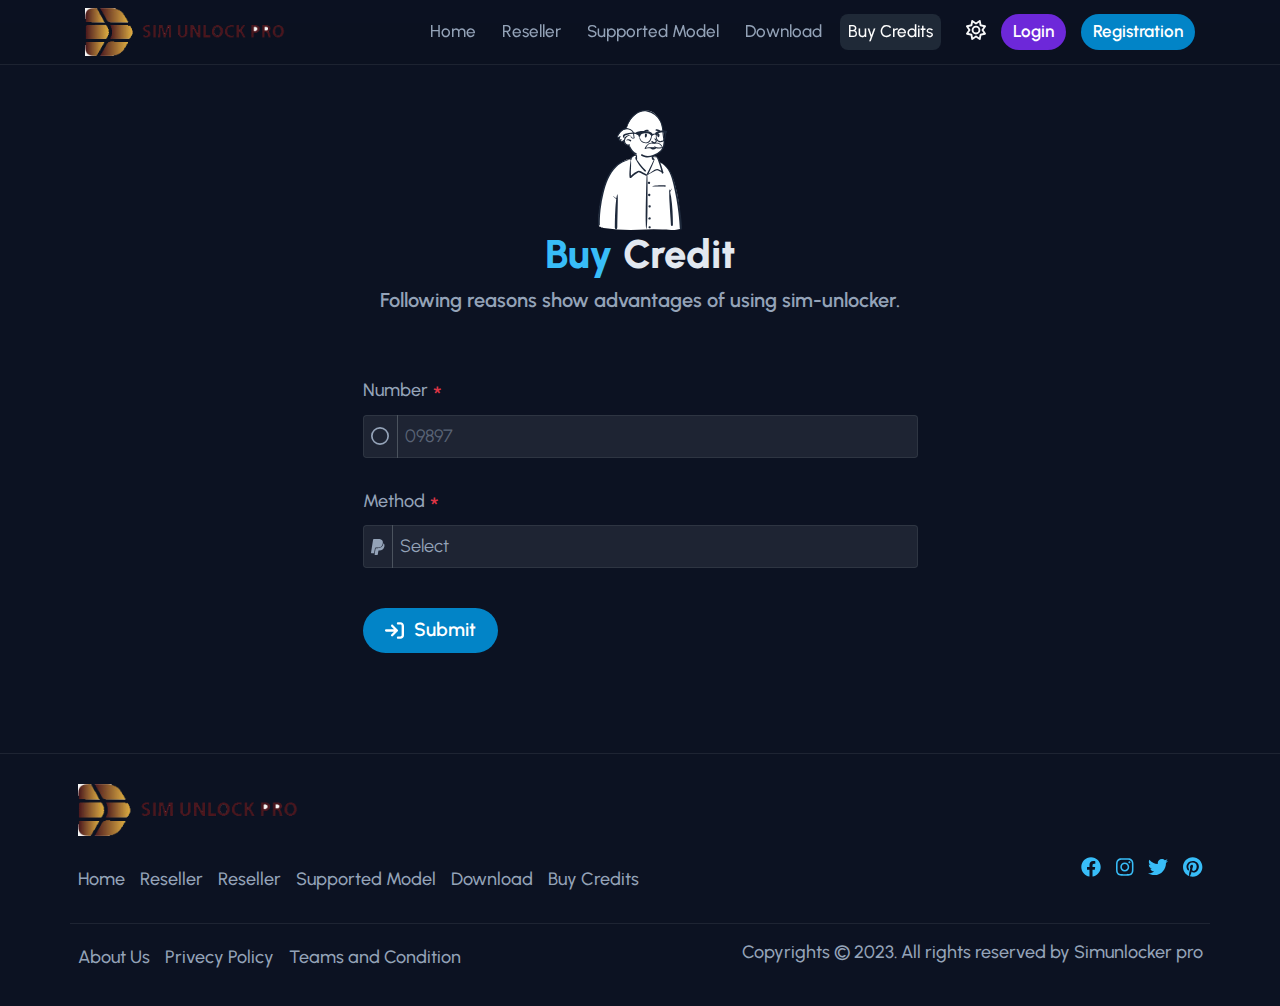
==== buy-credit.html @ 28ded5b2 "upload pro" ====
<!DOCTYPE html>
<html lang="en">

<head>
    <meta charset="UTF-8">
    <meta name="viewport" content="width=device-width, initial-scale=1.0">
    <title>SIM-UNLOCKER PRO</title>
    <link rel="shortcut icon" href="assets/img/favicon.png" type="image/x-icon">
    <link rel="stylesheet" href="assets/css/bootstrap.min.css">
    <link rel="stylesheet" href="assets/css/all.min.css">
    <link rel="stylesheet" href="assets/css/style.css">
    <link rel="stylesheet" href="assets/css/responsive.css">
</head>

<body class="dark-mode">
    <!--============ start header ============-->
    <header>
        <div class="container">
            <nav class="navbar navbar-expand-lg ">
                <div class="container-fluid gap-4 ">
                    <a class="navbar-brand" href="index.html"><img width="200" src="assets/img/logo.png" alt=""></a>
                    <div class="mode-btns ml-auto d-lg-none">
                        <i class="fa-regular fa-sun fs-2 text-color"></i>
                    </div>
                    <button class="navbar-toggler" type="button" data-bs-toggle="collapse"
                        data-bs-target="#navbarSupportedContent" aria-controls="navbarSupportedContent"
                        aria-expanded="false" aria-label="Toggle navigation">
                        <span class="navbar-toggler-icon"></span>
                    </button>

                    <div class="collapse navbar-collapse py-5 py-lg-0 gap-4" id="navbarSupportedContent">
                        <ul class="navbar-nav ml-auto mb-2 mb-lg-0 ">
                            <li class="nav-item">
                                <a class="nav-link " aria-current="page" href="index.html">Home</a>
                            </li>
                            <li class="nav-item">
                                <a class="nav-link" href="reseller.html">Reseller</a>
                            </li>
                            <li class="nav-item">
                                <a class="nav-link" href="supported-model.html">Supported Model</a>
                            </li>
                            <li class="nav-item">
                                <a class="nav-link" href="download.html">Download</a>
                            </li>
                            <li class="nav-item">
                                <a class="nav-link active" href="buy-credit.html">Buy Credits</a>
                            </li>

                        </ul>
                        <form class="d-flex gap-4 align-items-center mt-3 mt-lg-0">
                            <div class="mode-btns d-none d-lg-block">
                                <i class="fa-regular fa-sun fs-2 text-color"></i>
                            </div>

                            <a href="login.html" type="button" class="mybtn mybtn-menu blue-btn">Login</a>
                            <a href="registration.html" type="button" class="mybtn mybtn-menu dark-btn">Registration</a>
                        </form>
                    </div>
                </div>
            </nav>
        </div>
    </header>
    <!--============ End header ============-->

    <!--============ Start buy-caedit-section Section ============-->
    <section class="buy-caedit-section top-section">
        <div class="container">
            <div class="section-heading text-center mb-5 pb-5">
                <img src="assets/img/heading-sign2.svg" alt="" class="scrolled fade-in-bottom">
                <h2><span class="text-blue">Buy</span> Credit</h2>
                <h3 class="text-color subtitle mt-3">Following reasons show advantages of using sim-unlocker.</h3>
            </div>
            <div class="row align-items-center">
                <div class="col-md-3"></div>
                <div class="col-md-6">
                    <form action="">
                        <div class="mb-5">
                            <label for="" class="text-color d-flex align-items-start gap-2">Number
                                <span class="text-danger fs-1">*</span></label>
                            <div class="input-group">
                                <span class="input-group-text search-field"><i class="fa-regular fa-circle"></i></span>
                                <input type="text" class="form-control search-field" placeholder="09897">
                            </div>
                        </div>
                        <div class="mb-3">
                            <label for="" class="text-color d-flex align-items-start gap-2">Method
                                <span class="text-danger fs-1">*</span></label>
                            <div class="input-group">
                                <span class="input-group-text search-field">
                                    <i class="fa-brands fa-paypal"></i>
                                </span>
                                <select class="form-control search-field">
                                    <option value="" selected disabled>Select</option>
                                    <option value="">Paypal</option>
                                    <option value="">Credit</option>
                                </select>
                            </div>
                        </div>

                        <div class="input-group pt-5">
                            <button class="mybtn dark-btn d-flex align-items-center gap-3">
                                <i class="fa-solid fa-arrow-right-to-bracket "></i>
                                Submit
                            </button>
                        </div>
                    </form>
                </div>
                <div class="col-md-3"></div>
            </div>
        </div>
    </section>
    <!--============ End buy-caedit-section Section============-->

    <!--============ Start Footer Section ============-->
    <footer class="footer py-5">
        <div class="container">
            <div class="row footer-top pb-5 align-items-end">
                <div class="col-md-8">
                    <img src="assets/img/logo.png" alt="">
                    <div class="d-flex align-items-center gap-4 mt-5 flex-wrap">
                        <a class="text-color " href="">Home</a>
                        <a class="text-color " href="">Reseller</a>
                        <a class="text-color " href="">Reseller</a>
                        <a class="text-color " href=""> Supported Model</a>
                        <a class="text-color " href=""> Download</a>
                        <a class="text-color " href=""> Buy Credits</a>
                    </div>
                </div>
                <div class="col-md-4 mb-3 mt-4">
                    <div class="social-link d-flex gap-4 align-items-center justify-content-md-end">
                        <a href="" class="text-blue"><i class="fa-brands fa-facebook  fs-2"></i></a>
                        <a href="" class="text-blue"> <i class="fa-brands fa-instagram fs-2"></i></a>
                        <a href="" class="text-blue"> <i class="fa-brands fa-twitter fs-2"></i></a>
                        <a href="" class="text-blue"> <i class="fa-brands fa-pinterest fs-2"></i></a>
                    </div>
                </div>
            </div>
            <div class="row justify-between align-items-center mt-4 ">
                <div class="col-md-6">
                    <div class="d-flex align-items-center gap-4 footer-bottom">
                        <a class="text-color " href="">About Us</a>
                        <a class="text-color " href="">Privecy Policy</a>
                        <a class="text-color " href="">Teams and Condition</a>
                    </div>
                </div>
                <div class="col-md-6 text-lg-end ">
                    <p class="text-color">Copyrights © 2023. All rights reserved by Simunlocker pro</p>
                </div>
            </div>

        </div>
    </footer>
    <!--============ End Footer Section ============-->


    <script src="assets/js/bootstrap.bundle.js"></script>
    <script src="assets/js/all.min.js"></script>
    <script src="assets/js/script.js"></script>
</body>

</html>
---- assets/css/style.css ----
@import url("https://fonts.googleapis.com/css2?family=Urbanist:wght@100;200;300;400;500;600;700;800&display=swap");
* {
  padding: 0;
  margin: 0;
  box-sizing: border-box;
}
:root {
  --bg-color: #fff;
  --blue-color: rgb(109 40 217 / 1);
  --blue-btn: rgb(109 40 217 / 1);
  --blue-light: rgba(124, 58, 237, 0.925);
  --white-text: #fff;
  --header-color: rgba(248, 250, 252, 0.6);
  --dark-color: rgb(15 23 42 / 1);
  --bg-section-light: linear-gradient(
    180deg,
    #f8fafc,
    rgba(242, 202, 252, 0.11) 34.69%,
    rgba(250, 198, 252, 0.11) 44.06%,
    rgba(175, 183, 255, 0.11) 54.48%,
    rgba(142, 220, 200, 0.07) 64.9%,
    #f8fafc 97.95%
  );

  --text-color-dark: rgb(15 23 42/1);
  --text-color-dark-light: rgb(51 65 85/ 1);

  --dark-btn-bg: rgb(15 23 42 / 1);
  --border-color: rgba(71, 85, 105, 0.1);
  --black-light: rgb(51 65 85/1);
  --section-heading-color: rgb(15 23 42 / 1);
  --dark-blakTOWhite: rgb(15 23 42 / 1);
  --text-ld: #000000;
  --text-lb: #ffffff;
  --services-bg: rgba(255, 255, 255, 01);
  --tw-ring-offset-shadow: 0 0 #0c1222;
  --tw-ring-shadow: 0 0 #0000;
  --tw-shadow: 0 20px 25px -5px rgba(0, 0, 0, 0.1),
    0 8px 10px -6px rgba(0, 0, 0, 0.1);
  --service-box-border-color: rgba(71, 85, 105, 0.1);
  --dark-opacity-100: 0.5;
  --bg-mode-icon: rgba(109, 40, 217, 0.1);
  --bg-model-box-bg: rgb(255 255 255/1);
  --bg-reseller-box: rgb(248 250 252/1);
}

body.dark-mode {
  --bg-color: #0c1222;
  --bg-color2: #0e1628;
  --blue-light: rgb(56 189 248/1);
  --header-color: rgba(11, 17, 32, 0.8);
  --dark-color: rgb(15 23 42 / 1);
  --black-light: rgb(148 163 184/1);
  --dark-blakTOWhite: rgb(148 163 184/1);
  --dark-btn-bg: rgb(2 132 199/1);
  --text-bl: #fff;
  --text-lb: #000000 !important;
  --blue-color: rgb(56 189 248/1);
  --blue-btn: rgb(109 40 217 / 1);
  --services-bg: rgba(30, 41, 59, 0.6);
  --service-box-border-color: rgba(248, 250, 252, 0.08);
  --section-heading-color: rgb(226 232 240/1);
  --bg-section-light: rgb(15 23 42/1);

  --text-color-dark: rgb(226 232 240/1);
  --text-color-dark-light: rgb(148 163 184/1);

  --border-color: rgba(248, 250, 252, 0.08);
  --dark-opacity-100: 1;
  --bg-mode-icon: rgba(56, 189, 248, 0.1);
  --bg-model-box-bg: rgb(11 17 32/1);
  --text-ld: #ffffff;
  --bg-reseller-box: rgba(248, 250, 252, 0.08);
}

.dark-opacity-100 {
  opacity: var(--dark-opacity-100);
}
.text-blue {
  color: var(--blue-color);
}
.text-color {
  color: var(--black-light);
  font-weight: 500;
}
.txt-dark {
  color: var(--text-color-dark);
}
.text-dark-light {
  color: var(--text-color-dark-light);
}
.desc {
  font-weight: 500;
}
.blue-light {
  color: var(--blue-light);
  opacity: 0.8;
}
.devider hr {
  border-color: var(--border-color);
}
html {
  font-size: 62.5%;
}
body.dark-mode .hero-section {
  background: url(../img/pattern-dark.svg), linear-gradient(#0b111f, #0f172a);
}
body {
  font-size: 1.8rem;
  font-family: "Urbanist", sans-serif;
  background: var(--bg-color);
}

/* Global css */
.ml-auto {
  margin-left: auto !important;
}
.rounded {
  border-radius: 3rem !important;
}
.btn {
  font-size: 1.8rem;
}
.mybtn {
  border-radius: 3rem;
  padding: 0.8rem 2.2rem;
  border: 0;
  outline: 0;
  font-weight: 600;
  font-size: 1.9rem;
  text-decoration: none;
  display: inline-block;
}
.mybtn-menu {
  padding: 0.5rem 1.2rem;
  font-size: 1.7rem;
}
.dark-btn {
  background: var(--dark-btn-bg);
  color: var(--white-text);
}
.blue-btn {
  background: var(--blue-btn);
  color: var(--white-text);
}
.white-btn {
  background: var(--text-lb);
  color: var(--text-bl);
  box-shadow: 0px 0px 5px rgba(128, 128, 128, 0.74);
}
body.dark-mode .white-btn {
  background: var(--dark-color);
}
.mybtn:hover {
  opacity: 0.8;
}
.mybtn:active {
  transform: translateY(0.2rem);
}
section {
  padding: 6rem 1rem;
  overflow: hidden;
}
.text-bl {
  color: var(--text-bl);
}
.section-heading h2 {
  font-size: 4rem;
  font-weight: 800;
  color: var(--section-heading-color);
}
.section-heading img {
  height: 12rem;
}
.subtitle {
  font-weight: 600;
  font-size: 2rem;
}
.section-heading-samll {
  font-size: 3rem;
  font-weight: 700;
  color: var(--section-heading-color);
}

/* Global CSS */
/* onscroll animation */
/**Styling scrollable elements*/

.js-scroll {
  opacity: 0;
  -webkit-transition: opacity 500ms;
  -o-transition: opacity 500ms;
  transition: opacity 500ms;
}

.js-scroll.scrolled {
  opacity: 1;
}

.scrolled.fade-in {
  -webkit-animation: fade-in 0.5s ease-in-out both;
  animation: fade-in 0.5s ease-in-out both;
}

.scrolled.fade-in-bottom {
  -webkit-animation: fade-in-bottom 0.5s ease-in-out both;
  animation: fade-in-bottom 0.5s ease-in-out both;
}

.scrolled.slide-left {
  -webkit-animation: slide-in-left 0.3s ease-in-out both;
  animation: slide-in-left 0.3s ease-in-out both;
}

.scrolled.slide-right {
  -webkit-animation: slide-in-right 0.5s ease-in-out both;
  animation: slide-in-right 0.5s ease-in-out both;
}
.scrolled.pop-up {
  animation: pop-up 0.5s ease-in-out both;
}
@keyframes pop-up {
  0% {
    transform: scale(0);
    opacity: 0;
  }
  100% {
    transform: scale(1);
    opacity: 1;
  }
}

@-webkit-keyframes slide-in-left {
  0% {
    -webkit-transform: translateX(-100px) scale(0);
    transform: translateX(-100px) scale(0);
    opacity: 0;
  }
  100% {
    -webkit-transform: translateX(0) scale(1);
    transform: translateX(0) scale(1);
    opacity: 1;
  }
}

@keyframes slide-in-left {
  0% {
    -webkit-transform: translateX(-100px) scale(0);
    transform: translateX(-100px) scale(0);
    opacity: 0;
  }
  100% {
    -webkit-transform: translateX(0) scale(1);
    transform: translateX(0) scale(1);
    opacity: 1;
  }
}

@-webkit-keyframes slide-in-right {
  0% {
    -webkit-transform: translateX(100px) scale(0);
    transform: translateX(100px) scale(0);
    opacity: 0;
  }
  100% {
    -webkit-transform: translateX(0) scale(1);
    transform: translateX(0) scale(1);
    opacity: 1;
  }
}

@keyframes slide-in-right {
  0% {
    -webkit-transform: translateX(100px) scale(0);
    transform: translateX(100px) scale(0);
    opacity: 0;
  }
  100% {
    -webkit-transform: translateX(0) scale(1);
    transform: translateX(0) scale(1);
    opacity: 1;
  }
}

@-webkit-keyframes fade-in-bottom {
  0% {
    -webkit-transform: translateY(100px) scale(0);
    transform: translateY(100px) scale(0);
    opacity: 0;
  }
  100% {
    -webkit-transform: translateY(0) scale(1);
    transform: translateY(0) scale(1);
    opacity: 1;
  }
}

@keyframes fade-in-bottom {
  0% {
    -webkit-transform: translateY(100px) scale(0);
    transform: translateY(100px) scale(0);
    opacity: 0;
  }
  100% {
    -webkit-transform: translateY(0) scale(1);
    transform: translateY(0) scale(1);
    opacity: 1;
  }
}

@-webkit-keyframes fade-in {
  0% {
    opacity: 0;
  }
  100% {
    opacity: 1;
  }
}

@keyframes fade-in {
  0% {
    opacity: 0;
  }
  100% {
    opacity: 1;
  }
}

/* header */
header {
  background: var(--header-color);
  border-bottom: 0.1rem solid var(--border-color);
  backdrop-filter: blur(5rem);
  position: fixed;
  top: 0;
  left: 0;
  width: 100%;
  z-index: 99;
}
.navbar-expand-lg .navbar-nav .nav-link {
  font-size: 1.7rem;
  margin-right: 1rem;
  border-radius: 0.8rem;
  padding: 0.5rem 0.8rem;
  font-weight: 500;
  color: var(--dark-blakTOWhite);
}
.navbar-expand-lg .navbar-nav .nav-link:hover {
  background: var(--dark-color);
  color: var(--white-text);
}
.navbar-expand-lg .navbar-nav .nav-link.active {
  background: var(--dark-color);
  color: var(--white-text);
}
body.dark-mode .navbar-expand-lg .navbar-nav .nav-link.active,
.navbar-expand-lg .navbar-nav .nav-link:hover {
  background: rgb(31 41 55/1);
}
.mode-btns {
  cursor: pointer;
}

/* Hero section style */
.hero-section {
  background: linear-gradient(#e9e9e960, #e9e9e93b),
    url(../img/pattern-dark.svg);
  overflow: hidden;
  position: relative;
  padding-top: 13rem;
  border-bottom: 0.1rem solid var(--border-color);
}
.hero-heading {
  font-size: 5rem;
  font-weight: 800;
}
.hero-texts h2 {
  font-weight: 600;
}
.hero-texts h3 {
  font-weight: 600;
}
.hero-texts p {
  font-weight: 500;
  font-size: 1.9rem;
  margin: 3rem 0;
}
.blur-shadow {
  width: 10rem;
  height: 50rem;
  background: linear-gradient(rgba(108, 40, 217, 0.199), #11bcd35e);
  filter: blur(5rem);
  transform: rotate(45deg);
  position: absolute;
}
.blur-shadow1 {
  bottom: 0;
  left: 10rem;
}
.blur-shadow2 {
  right: 10rem;
  top: 0;
}
.blur-shadow3 {
  width: 40rem;
  height: 30rem;
  background: linear-gradient(rgba(126, 46, 255, 0.123), #14d4ee33);
  left: 50%;
  transform: translateX(-50%);
  top: 10%;
  border-radius: 50%;
  opacity: 0.6;
}
/* Services Section style */
.services-section {
  background: url(../img/services-bg-img.svg),
    linear-gradient(var(--bg-color), var(--bg-color));
  background-repeat: no-repeat;
}
body.dark-mode .services-section {
  background: linear-gradient(var(--bg-color2), var(--bg-color));
}
.serices-row {
  border: 0.1rem solid var(--border-color);
  padding: 2.5rem;
  border-radius: 1rem;
  background-color: var(--services-bg);
  box-shadow: var(--tw-ring-offset-shadow, 0 0 #0000),
    var(--tw-ring-shadow, 0 0 #0000), var(--tw-shadow);
}
.serices-row .col-md-4 {
  border-right: 0.1rem solid;
  min-height: 20rem;
  text-align: center;
  border-color: var(--service-box-border-color) !important;
}
.serices-row .col-md-4 div {
  transition: 0.3s;
  margin-top: 2rem;
}
.serices-row .col-md-4:hover div {
  transform: scale(1.05);
}
.serices-row .col-md-4:last-child {
  border-right: 0;
}
.br-0 {
  border-right: 0 !important;
}
/* unloocking process */

.num-list {
  position: relative;
  width: 10rem;
}
.num-list h2 {
  position: absolute;
  top: 50%;
  left: 50%;
  transform: translate(-50%, -50%);
  font-size: 3.5rem;
  color: #fff;
  z-index: 99;
  font-weight: 800;
  text-shadow: 3px 3px 0px #1e293b;
}
.stage-line-svg {
  width: 70rem;
  margin-left: 15%;
  margin-top: -3rem;
  height: 15rem;
}
.stap-img {
  width: 40rem;
  margin: auto;
}

/* models-section */
.models-section {
  background: var(--bg-section-light);
  border-top: 1px solid var(--border-color);
  border-bottom: 1px solid var(--border-color);
}
.model-box {
  text-align: center;
  padding: 3rem;
  margin: 0.5rem;
  min-height: 30rem;
  border-radius: 1rem;
  border: 1px solid var(--border-color);
  transition: 0.3s;
  background: var(--bg-model-box-bg);
}
.model-box .icon {
  color: var(--blue-color);
  background: var(--bg-mode-icon);
  padding: 1.5rem;
  border-radius: 50%;
  width: 3rem;
  height: 3rem;
  margin-bottom: 1rem;
}
.model-box:hover {
  transform: scale(1.03);
}
/* footer */
footer {
  border-top: 1px solid var(--border-color);
}
.footer-top {
  border-bottom: 1px solid var(--border-color);
}
.footer-top img {
  width: 22rem;
}
.footer-top a,
.footer-bottom a {
  text-decoration: none;
  transition: 0.2s;
}
.footer-top a:hover,
.footer-bottom a:hover {
  color: var(--text-ld);
}
/* Login form */
.top-section {
  margin-top: 5rem;
  padding-bottom: 10rem;
}
.login-section {
  margin-top: 8rem;
  padding-bottom: 10rem;
}
.input-group-text {
  font-size: 1.8rem;
}
/* --text-color-dark */
.form-control {
  color: var(--text-color-dark-light);
  font-size: 1.8rem;
  padding: 0.7rem;
}
.form-control::placeholder {
  color: var(--text-color-dark-light);
  opacity: 0.5;
}

body.dark-mode .input-group-text {
  background-color: var(--bg-section-light);
  border-color: var(--border-color);
  color: var(--text-color-dark-light);
}
body.dark-mode .form-control {
  background-color: var(--bg-section-light);
  border-color: var(--border-color);

  color: var(--text-color-dark-light);
}
.sign-image {
  width: 80%;
  margin: auto;
}
/* reseller page sstyle */
.reseller-box {
  background: var(--bg-reseller-box);
  border: 1px solid var(--border-color);
  padding: 3rem;
  min-height: 18rem;
  text-align: center;
  border-radius: 1rem;
  transition: 0.3s;
  margin: 1.2rem 0.5rem;
}
.search-field {
  background: var(--bg-reseller-box) !important;
}
.reseller-box:hover {
  transform: scale(1.05);
}
/* download page style */
.software-d-inner {
  border: 1px solid var(--border-color);
  padding: 0.3rem;
  overflow: hidden;
}
.software-d-inner::-webkit-scrollbar {
  background: var(--bg-color);
  width: 0.6rem;
}
.software-d-inner::-webkit-scrollbar-thumb {
  background: var(--dark-btn-bg);
  border-radius: 2rem;
}

.software-img {
  width: 8rem;
}
.software-d-table {
  display: flex;
  flex-wrap: wrap;
  gap: 3rem;
  justify-content: space-around;
  align-items: center;
  border-bottom: 1px solid var(--border-color);
  padding: 3rem 2rem;
  transition: 0.3s !important;
  background: var(--bg-reseller-box);
}
.software-d-table:hover {
  transform: scale(1.02) !important;
}
---- assets/css/responsive.css ----
@media (max-width: 1250px) {
  .navbar-expand-lg .navbar-nav .nav-link {
    margin-right: 0.5rem;
    padding: 0.5rem 0.5rem;
  }
}
@media (max-width: 991px) {
  .navbar-expand-lg .navbar-nav .nav-link {
    margin: 0.5rem 0;
  }
}
@media (max-width: 768px) {
  .serices-row .col-md-4 {
    border-right: 0;
  }
  .border-b-md {
    border-bottom: 0.1rem solid var(--service-box-border-color) !important;
  }
  .flex-direction-row-reverse-md {
    flex-direction: row-reverse;
  }
  .m-md-center {
    margin: auto;
  }
  .hero-section {
    padding-top: 7rem;
  }
  .stap-img {
    width: 80%;
    margin: auto;
  }
  .software-d-table {
    gap: 2rem;
    padding: 2rem 1rem;
  }
}
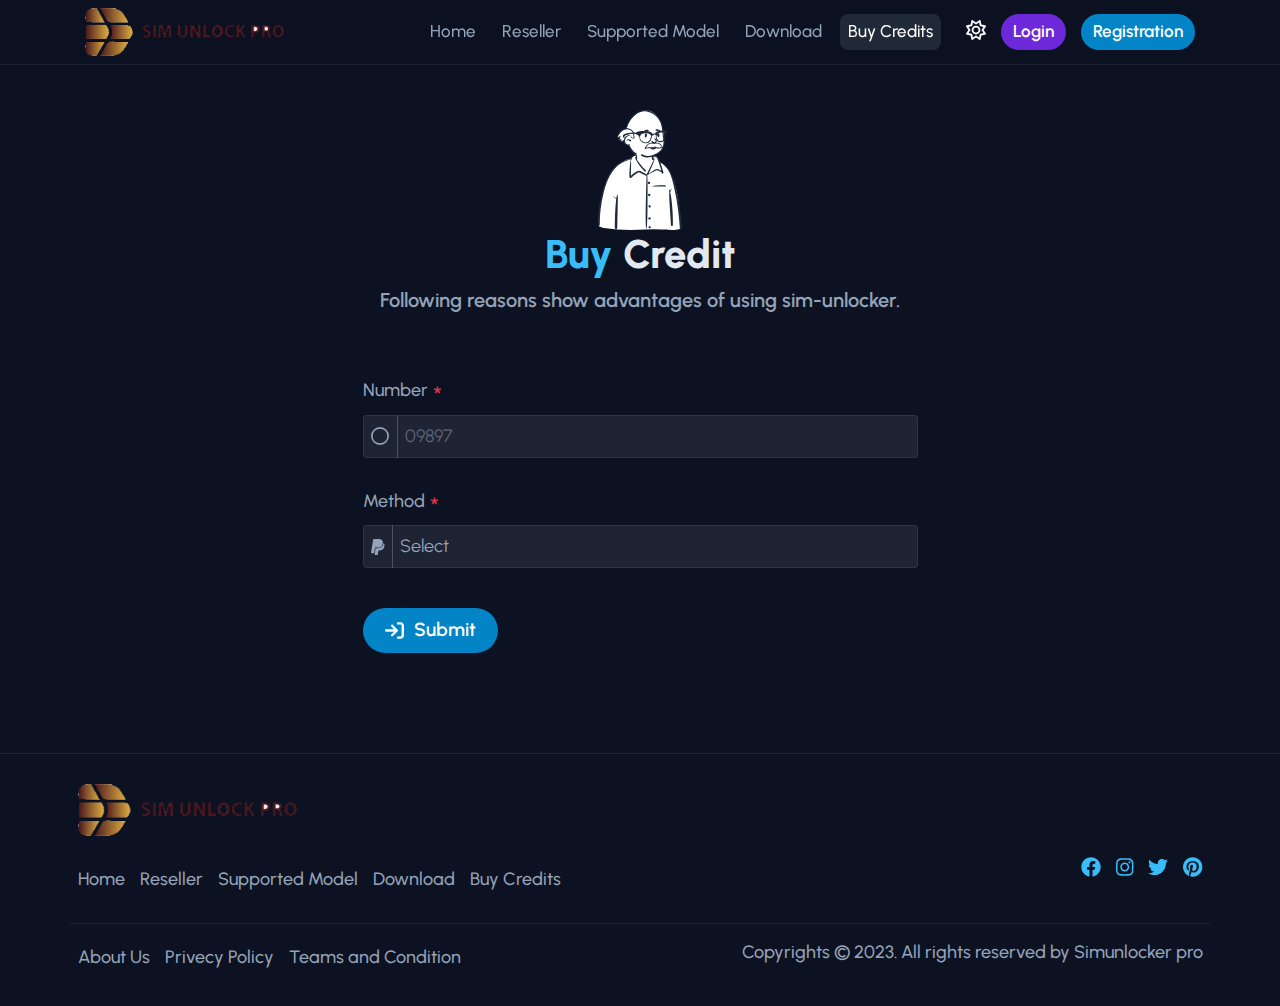
==== commit 6bf67865: "update" ====
--- a/buy-credit.html
+++ b/buy-credit.html
@@ -118,12 +118,11 @@
                 <div class="col-md-8">
                     <img src="assets/img/logo.png" alt="">
                     <div class="d-flex align-items-center gap-4 mt-5 flex-wrap">
-                        <a class="text-color " href="">Home</a>
-                        <a class="text-color " href="">Reseller</a>
-                        <a class="text-color " href="">Reseller</a>
-                        <a class="text-color " href=""> Supported Model</a>
-                        <a class="text-color " href=""> Download</a>
-                        <a class="text-color " href=""> Buy Credits</a>
+                        <a class="text-color " href="index.html">Home</a>
+                        <a class="text-color " href="reseller.html">Reseller</a>
+                        <a class="text-color " href="supported-model.html"> Supported Model</a>
+                        <a class="text-color " href="download.html"> Download</a>
+                        <a class="text-color " href="buy-credit.html"> Buy Credits</a>
                     </div>
                 </div>
                 <div class="col-md-4 mb-3 mt-4">
@@ -135,16 +134,17 @@
                     </div>
                 </div>
             </div>
-            <div class="row justify-between align-items-center mt-4 ">
-                <div class="col-md-6">
-                    <div class="d-flex align-items-center gap-4 footer-bottom">
+            <div class="row justify-between align-items-center mt-4 gap">
+                <div class="col-md-6 ">
+                    <div class="d-flex flex-wrap align-items-center gap-4 footer-bottom">
                         <a class="text-color " href="">About Us</a>
                         <a class="text-color " href="">Privecy Policy</a>
                         <a class="text-color " href="">Teams and Condition</a>
                     </div>
                 </div>
-                <div class="col-md-6 text-lg-end ">
-                    <p class="text-color">Copyrights © 2023. All rights reserved by Simunlocker pro</p>
+                <div class="col-md-6 text-lg-end mt-lg-0 mt-5">
+                    <p class="text-color">Copyrights © 2023. All rights reserved by Simunlocker pro
+                    </p>
                 </div>
             </div>
 
--- a/assets/css/responsive.css
+++ b/assets/css/responsive.css
@@ -34,3 +34,8 @@
     padding: 2rem 1rem;
   }
 }
+@media (max-width: 500px) {
+  html {
+    font-size: 59%;
+  }
+}
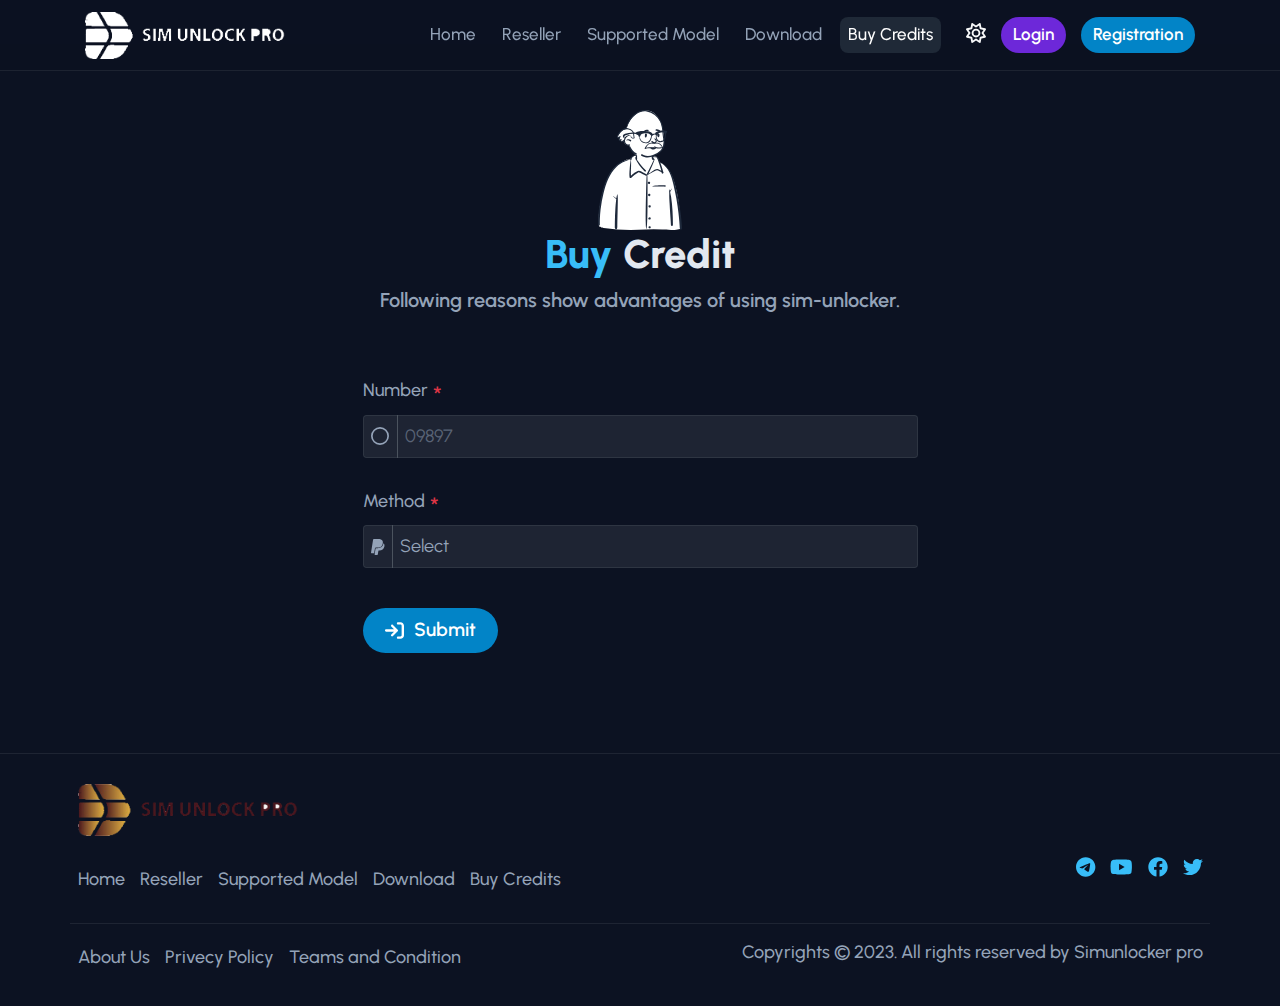
==== commit a716b512: "updated project" ====
--- a/buy-credit.html
+++ b/buy-credit.html
@@ -18,7 +18,7 @@
         <div class="container">
             <nav class="navbar navbar-expand-lg ">
                 <div class="container-fluid gap-4 ">
-                    <a class="navbar-brand" href="index.html"><img width="200" src="assets/img/logo.png" alt=""></a>
+                    <a class="navbar-brand" href="index.html"></a>
                     <div class="mode-btns ml-auto d-lg-none">
                         <i class="fa-regular fa-sun fs-2 text-color"></i>
                     </div>
@@ -127,10 +127,10 @@
                 </div>
                 <div class="col-md-4 mb-3 mt-4">
                     <div class="social-link d-flex gap-4 align-items-center justify-content-md-end">
+                        <a href="" class="text-blue"><i class="fa-brands fa-telegram  fs-2"></i></a>
+                        <a href="" class="text-blue"><i class="fa-brands fa-youtube  fs-2"></i></a>
                         <a href="" class="text-blue"><i class="fa-brands fa-facebook  fs-2"></i></a>
-                        <a href="" class="text-blue"> <i class="fa-brands fa-instagram fs-2"></i></a>
                         <a href="" class="text-blue"> <i class="fa-brands fa-twitter fs-2"></i></a>
-                        <a href="" class="text-blue"> <i class="fa-brands fa-pinterest fs-2"></i></a>
                     </div>
                 </div>
             </div>
--- a/assets/css/style.css
+++ b/assets/css/style.css
@@ -97,8 +97,9 @@
   opacity: 0.8;
 }
 .devider hr {
-  border-color: var(--border-color);
-}
+  border-color: var(--border-color) !important;
+}
+
 html {
   font-size: 62.5%;
 }
@@ -180,6 +181,12 @@
   font-size: 3rem;
   font-weight: 700;
   color: var(--section-heading-color);
+}
+.scle-hover {
+  transition: 0.3s !important;
+}
+.scle-hover:hover {
+  transform: scale(1.03) !important;
 }
 
 /* Global CSS */
@@ -360,6 +367,20 @@
 .mode-btns {
   cursor: pointer;
 }
+.navbar-brand {
+  background: url(../img/logo.png);
+  background-size: contain;
+  background-position: left center;
+  height: 6rem;
+  width: 20rem;
+  background-repeat: no-repeat;
+}
+body.dark-mode .navbar-brand {
+  background: url(../img/logo-white.png);
+  background-size: contain;
+  background-position: left center;
+  background-repeat: no-repeat;
+}
 
 /* Hero section style */
 .hero-section {
@@ -479,7 +500,7 @@
 .models-section {
   background: var(--bg-section-light);
   border-top: 1px solid var(--border-color);
-  border-bottom: 1px solid var(--border-color);
+  /* border-bottom: 1px solid var(--border-color); */
 }
 .model-box {
   text-align: center;
--- a/assets/css/responsive.css
+++ b/assets/css/responsive.css
@@ -39,3 +39,8 @@
     font-size: 59%;
   }
 }
+@media (max-width: 350px) {
+  .navbar-brand {
+    width: 15rem;
+  }
+}
